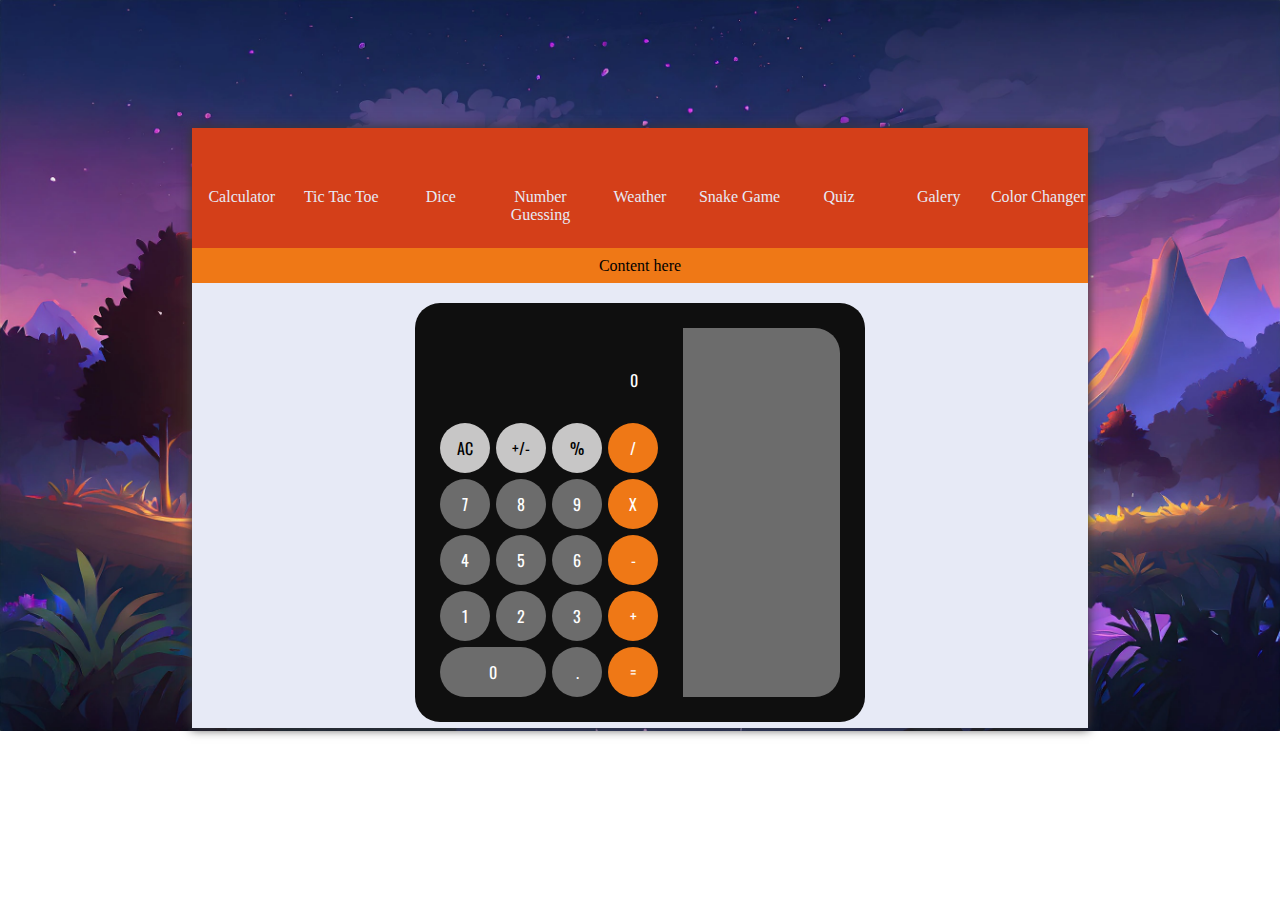
==== index.html @ 7aee2c07 "Added Side Log" ====
<!DOCTYPE html>
<html lang="en">
<head>
    <meta charset="UTF-8">
    <meta name="viewport" content="width=device-width, initial-scale=1.0">
    <link rel="stylesheet" href="style.css">
    <link rel="preconnect" href="https://fonts.googleapis.com">
    <link rel="preconnect" href="https://fonts.gstatic.com" crossorigin>
    <link href="https://fonts.googleapis.com/css2?family=Oswald:wght@200..700&display=swap" rel="stylesheet">
    <title>JS World</title>
</head>
<body>
    <div id="front">
        <div id="menu">
            <ul class="menuList">
                <li class="menuItem"><button id="button1"><div class="menuItemOver"><p>Calculator</p></div></button></li>
                <li class="menuItem"><button id="button2"><div class="menuItemOver"><p>Tic Tac Toe</p></div></button></li>
                <li class="menuItem"><button id="button3"><div class="menuItemOver"><p>Dice</p></div></button></li>
                <li class="menuItem"><button id="button4"><div class="menuItemOver"><p>Number Guessing</p></div></button></li>
                <li class="menuItem"><button id="button5"><div class="menuItemOver"><p>Weather</p></div></button></li>
                <li class="menuItem"><button id="button6"><div class="menuItemOver"><p>Snake Game</p></div></button></li>
                <li class="menuItem"><button id="button7"><div class="menuItemOver"><p>Quiz</p></div></button></li>
                <li class="menuItem"><button id="button8"><div class="menuItemOver"><p>Galery</p></div></button></li>
                <li class="menuItem"><button id="button9"><div class="menuItemOver"><p>Color Changer</p></div></button></li>
            </ul>
        </div>
        <div id="content">
            <p class="contentTitle">Content here</p>
            <div class="contentPage page1 active">
                <div class="calk">
                    <div class="main">
                        <p class="screen">0</p>
                        <div class="buttons">
                            <div class="btn ac lightGrey">AC</div>
                            <div class="btn plusMinus lightGrey">+/-</div>
                            <div class="btn percent lightGrey">%</div>
                            <div class="btn operator orange">/</div>
                            <div class="btn num">7</div>
                            <div class="btn num">8</div>
                            <div class="btn num">9</div>
                            <div class="btn operator orange">X</div>
                            <div class="btn num">4</div>
                            <div class="btn num">5</div>
                            <div class="btn num">6</div>
                            <div class="btn operator orange">-</div>
                            <div class="btn num">1</div>
                            <div class="btn num">2</div>
                            <div class="btn num">3</div>
                            <div class="btn operator orange">+</div>
                            <div class="btn num zero">0</div>
                            <div class="btn num point">.</div>
                            <div class="btn equal orange">=</div>
                        </div>
                    </div>
                    <div class="side">
                        <p class="log"></p>
                    </div>
                <script src="scr/calk.js"></script>
                </div>
            </div>
            <div class="contentPage page2">
                Page 2
            </div>
            <div class="contentPage page3">
                Page 3
            </div>
            <div class="contentPage page3">
                Page 4
            </div>
            <div class="contentPage page3">
                Page 5
            </div>
            <div class="contentPage page3">
                Page 6
            </div>
        </div>
    </div> 

    <script src="scr/script.js"></script>
</body>
</html>
---- style.css ----
body {
    margin: 0;
    padding: 0;
    background-image: url("images/bg.webp");
    background-repeat: no-repeat;
    background-size: cover; 
    padding: 10% 15% 0 15%;
    
}

button, input[type="submit"], input[type="reset"] {
	background: none;
	color: inherit;
	border: none;
	padding: 0;
	font: inherit;
	cursor: pointer;
	outline: inherit;
    background-size: cover;
    background-repeat: no-repeat;
    background-position: center;
}

p {
    padding: 0;
    margin: 0;
}

img {
    max-width: 500px;
    max-height: 500px;
}

#front {
    background-color: #e7eaf6;
    box-shadow:0px 0px 10px 1px rgb(56, 55, 55);
    min-height: 600px;
}

.menuList {
    justify-content: center;
    display: flex;
    margin: 0;
    padding: 0;
    flex-direction: row;
    list-style: none;
}

.menuItem {    
    flex: 1;
    transition: 1s;
    display: flex;
    overflow: hidden;
    position: relative;
}

.menuItem:hover {
    flex: 2;
}

.menuItem:hover .menuItemOver {
    transform: translateY(80%); 
}

.menuItem:hover p {
    top: 3px;
    transition: 1s;
}

.menuItem button {     
    width: 100%;
    height: 120px;
    background-color: #38598b;
    transition: 1s;
    color: #e7eaf6;
}

#button1 {
    background-image: url(https://media.geeksforgeeks.org/wp-content/uploads/20230219213349/calculator.jpg);
}


#button2 {
    background-image: url(https://play-lh.googleusercontent.com/KZTO1L6r8CzWlg2InJoU_ndRAuvYiaS-35MyYdDPeeVCPNVfM9SBY2qRGjvvADmDIR8);
}


#button3 {
    background-image: url(https://atlas-content-cdn.pixelsquid.com/stock-images/dice-B5mdRR0-600.jpg);
}


#button4 {
    background-image: url(https://i.pinimg.com/736x/14/5a/d8/145ad8a8af3318681a705f281a44c3a3.jpg);
}


#button5 {
    background-image: url(https://t4.ftcdn.net/jpg/02/66/38/15/360_F_266381525_alVrbw15u5EjhIpoqqa1eI5ghSf7hpz7.jpg);
}


#button6 {
    background-image: url(https://play-lh.googleusercontent.com/S9ZmNx5LYCj7h2IJZb0QqkXAGki6JRaMQ25ycKfrngDkNBA6jk7rM87YcAH1prV_OA);
}


#button7 {
    background-image: url(https://media.geeksforgeeks.org/wp-content/uploads/20230803112200/Quiz.webp);
}


#button8 {
    background-image: url(https://img.freepik.com/premium-psd/collection-art-pieces-wall_53876-65865.jpg);
}


#button9 {
    background-image: url(https://img.freepik.com/free-photo/layout-pencils-lgbt-colors_23-2148120360.jpg);
}

.menuItem button:hover {
    background-color: #020f6e; 
    transition: 1s;
}

.menuItemOver {
    background-color: rgb(212, 63, 25);
    position: absolute;
    top: 0;
    left: 0;
    width: 100%;
    height: 100%;
    transform: translateY(0%);
    transition: transform 1s ease;
    z-index: 1;
    display: flex; 
    justify-content: center;
    align-items: center;
    text-align: center; 
}


.menuItemOver p {
    top: 50%;  
    position: absolute;
    transition: 1s;
}

.contentTitle {
    text-align: center;
    align-content: center;
    background-color: #ef7816;
    height: 35px;
    margin: 0;
}

.contentPage {
    justify-content: center;
    text-align: center;
    display: none;
}

.active {
    display: block;
}


.calk {
    display: flex;
    padding: 25px;
    margin: auto;
    top: 20px;
    background: rgb(15, 15, 15);
    max-width: 400px;
    max-height: 1000px;
    color: white;
    border-radius: 25px;
    font-family: "Oswald", sans-serif;
    font-optical-sizing: auto;
    font-weight: weight;
    font-style: normal;
    position: relative;
}

.calk .main {    
    width: 60%;
}

.screen {
    height: 25px;
    padding: 10px;
    margin: 30px 10px 20px 10px;
    text-align: right;
    overflow: hidden;
}

.calk .buttons {
    display: grid; 
    grid-template: 50px 50px 50px 50px 50px / 50px 50px 50px 50px;
    grid-auto-rows: 100px;
    gap: 6px;
    justify-content: center;
    user-select: none;
}

.buttons .btn {
    background: rgb(108, 108, 108);
    border-radius: 25px;
    display: flex; 
    justify-content: center;
    align-items: center;
    cursor: pointer;
    transition: 1.5s;
}

.buttons .btn:active {
    background: rgb(255, 255, 255, 0.9);
    transition: .15s;
}

.btn.orange {
    background-color: #ef7816;
}

.btn.lightGrey {
    background-color: rgb(199, 198, 198);
    color: black;
}

.btn.zero {
    grid-column: 1 / 3;
}

.side {
    background: rgb(108, 108, 108);
    width: 100%;
    border-radius: 0 25px 25px 0;
    margin-left: 25px;
    position: relative;
    overflow: hidden;
}

.side .log {
    display: flex;
    flex-direction: column-reverse;
    justify-content: flex-end;
    height: 100%;
    width: 100%;
    padding: 8px;
    overflow: auto;
    overflow-y: scroll;
    text-align: left;
    direction: rtl;    
    position: absolute;
    color: rgb(226, 225, 225);
}

.side .log::-webkit-scrollbar {
    width: 3px;
}

.side .log::-webkit-scrollbar-track {
    border-radius: 8px;
    background-color: rgb(56, 55, 55);
    border: 1px solid rgb(56, 55, 55);
}

.side .log::-webkit-scrollbar-thumb {
    border-radius: 8px;
    background-color: rgb(158, 158, 158);
}
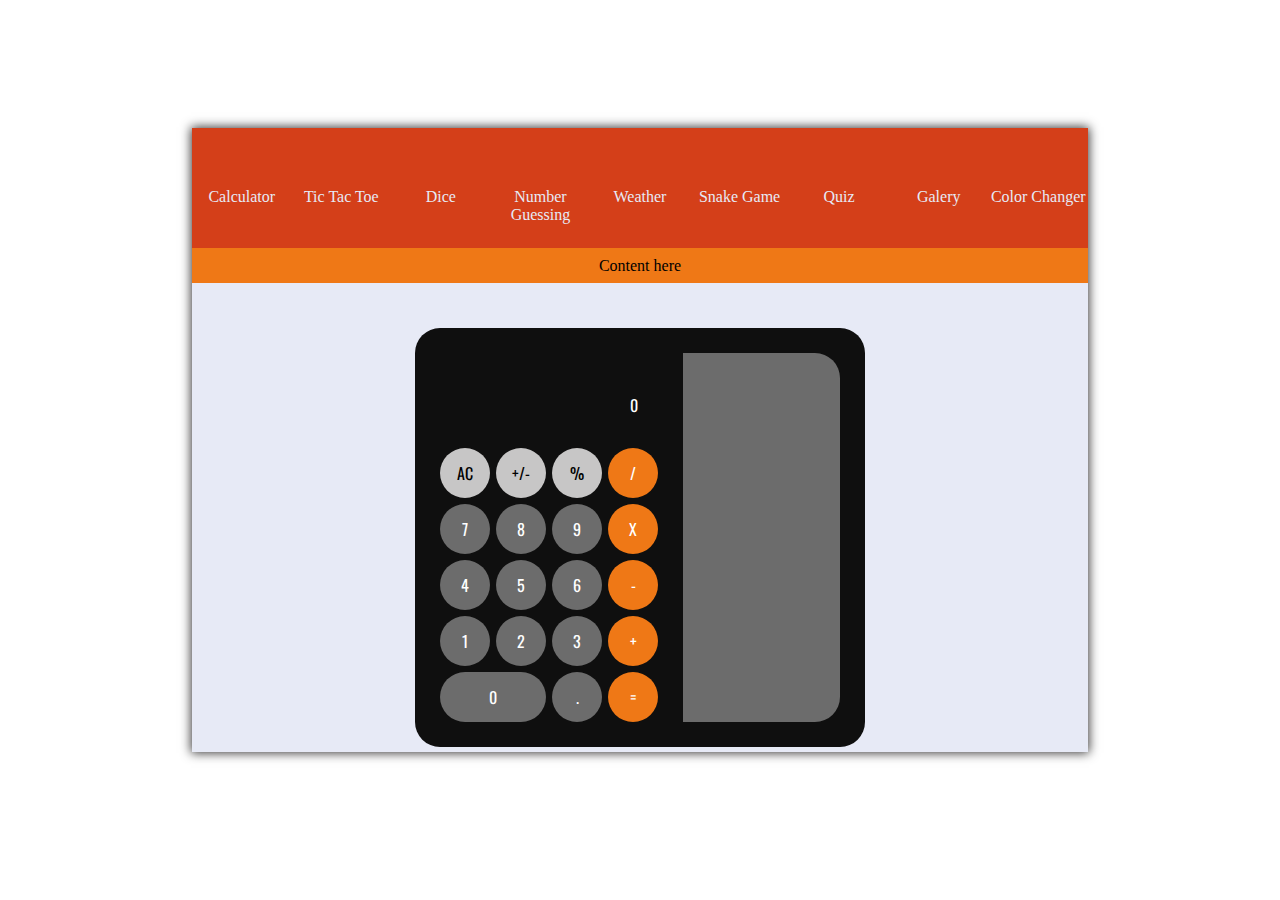
==== commit f03b6911: "Created UI for Number Guessing Game" ====
--- a/index.html
+++ b/index.html
@@ -3,7 +3,7 @@
 <head>
     <meta charset="UTF-8">
     <meta name="viewport" content="width=device-width, initial-scale=1.0">
-    <link rel="stylesheet" href="style.css">
+    <link rel="stylesheet" href="styles/style.css">
     <link rel="preconnect" href="https://fonts.googleapis.com">
     <link rel="preconnect" href="https://fonts.gstatic.com" crossorigin>
     <link href="https://fonts.googleapis.com/css2?family=Oswald:wght@200..700&display=swap" rel="stylesheet">
@@ -55,6 +55,7 @@
                     <div class="side">
                         <p class="log"></p>
                     </div>
+                <link rel="stylesheet" href="styles/calc.css">
                 <script src="scr/calk.js"></script>
                 </div>
             </div>
@@ -64,14 +65,30 @@
             <div class="contentPage page3">
                 Page 3
             </div>
-            <div class="contentPage page3">
-                Page 4
+            <div class="contentPage page4">               
+                <div class="numGuessing">
+                    <p>GUESS THE NUMBER</p>
+                    <div class="gridNumGame">
+
+                    </div>
+                </div>
+                <link rel="stylesheet" href="styles/numGuess.css">
+                <script src="scr/numGuess.js"></script>
             </div>
-            <div class="contentPage page3">
+            <div class="contentPage page5">
                 Page 5
             </div>
-            <div class="contentPage page3">
+            <div class="contentPage page6">
                 Page 6
+            </div>
+            <div class="contentPage page7">
+                Page 7
+            </div>
+            <div class="contentPage page7">
+                Page 8
+            </div>
+            <div class="contentPage page8">
+                Page 9
             </div>
         </div>
     </div> 
--- a/styles/style.css
+++ b/styles/style.css
@@ -0,0 +1,169 @@
+body {
+    margin: 0;
+    padding: 0;
+    background-image: url("images/bg.webp");
+    background-repeat: no-repeat;
+    background-size: cover; 
+    padding: 10% 15% 0 15%;
+    
+}
+
+button, input[type="submit"], input[type="reset"] {
+	background: none;
+	color: inherit;
+	border: none;
+	padding: 0;
+	font: inherit;
+	cursor: pointer;
+	outline: inherit;
+    background-size: cover;
+    background-repeat: no-repeat;
+    background-position: center;
+}
+
+p {
+    padding: 0;
+    margin: 0;
+}
+
+img {
+    max-width: 500px;
+    max-height: 500px;
+}
+
+#front {
+    background-color: #e7eaf6;
+    box-shadow:0px 0px 10px 1px rgb(56, 55, 55);
+    min-height: 600px;
+}
+
+.menuList {
+    justify-content: center;
+    display: flex;
+    margin: 0;
+    padding: 0;
+    flex-direction: row;
+    list-style: none;
+}
+
+.menuItem {    
+    flex: 1;
+    transition: 1s;
+    display: flex;
+    overflow: hidden;
+    position: relative;
+}
+
+.menuItem:hover {
+    flex: 2;
+}
+
+.menuItem:hover .menuItemOver {
+    transform: translateY(80%); 
+}
+
+.menuItem:hover p {
+    top: 3px;
+    transition: 1s;
+}
+
+.menuItem button {     
+    width: 100%;
+    height: 120px;
+    background-color: #38598b;
+    transition: 1s;
+    color: #e7eaf6;
+}
+
+#button1 {
+    background-image: url(https://media.geeksforgeeks.org/wp-content/uploads/20230219213349/calculator.jpg);
+}
+
+
+#button2 {
+    background-image: url(https://play-lh.googleusercontent.com/KZTO1L6r8CzWlg2InJoU_ndRAuvYiaS-35MyYdDPeeVCPNVfM9SBY2qRGjvvADmDIR8);
+}
+
+
+#button3 {
+    background-image: url(https://atlas-content-cdn.pixelsquid.com/stock-images/dice-B5mdRR0-600.jpg);
+}
+
+
+#button4 {
+    background-image: url(https://i.pinimg.com/736x/14/5a/d8/145ad8a8af3318681a705f281a44c3a3.jpg);
+}
+
+
+#button5 {
+    background-image: url(https://t4.ftcdn.net/jpg/02/66/38/15/360_F_266381525_alVrbw15u5EjhIpoqqa1eI5ghSf7hpz7.jpg);
+}
+
+
+#button6 {
+    background-image: url(https://play-lh.googleusercontent.com/S9ZmNx5LYCj7h2IJZb0QqkXAGki6JRaMQ25ycKfrngDkNBA6jk7rM87YcAH1prV_OA);
+}
+
+
+#button7 {
+    background-image: url(https://media.geeksforgeeks.org/wp-content/uploads/20230803112200/Quiz.webp);
+}
+
+
+#button8 {
+    background-image: url(https://img.freepik.com/premium-psd/collection-art-pieces-wall_53876-65865.jpg);
+}
+
+
+#button9 {
+    background-image: url(https://img.freepik.com/free-photo/layout-pencils-lgbt-colors_23-2148120360.jpg);
+}
+
+.menuItem button:hover {
+    background-color: #020f6e; 
+    transition: 1s;
+}
+
+.menuItemOver {
+    background-color: rgb(212, 63, 25);
+    position: absolute;
+    top: 0;
+    left: 0;
+    width: 100%;
+    height: 100%;
+    transform: translateY(0%);
+    transition: transform 1s ease;
+    z-index: 1;
+    display: flex; 
+    justify-content: center;
+    align-items: center;
+    text-align: center; 
+}
+
+
+.menuItemOver p {
+    top: 50%;  
+    position: absolute;
+    transition: 1s;
+}
+
+.contentTitle {
+    text-align: center;
+    align-content: center;
+    background-color: #ef7816;
+    height: 35px;
+    margin: 0;
+}
+
+.contentPage {
+    justify-content: center;
+    text-align: center;
+    display: none;
+    padding: 25px;
+}
+
+.active {
+    display: block;
+}
+
+
--- a/styles/calc.css
+++ b/styles/calc.css
@@ -0,0 +1,106 @@
+.calk {
+    display: flex;
+    padding: 25px;
+    margin: auto;
+    top: 20px;
+    background: rgb(15, 15, 15);
+    max-width: 400px;
+    max-height: 1000px;
+    color: white;
+    border-radius: 25px;
+    font-family: "Oswald", sans-serif;
+    font-optical-sizing: auto;
+    font-weight: weight;
+    font-style: normal;
+    position: relative;
+}
+
+.calk .main {    
+    width: 60%;
+}
+
+.screen {
+    height: 25px;
+    padding: 10px;
+    margin: 30px 10px 20px 10px;
+    text-align: right;
+    overflow: hidden;
+}
+
+.calk .buttons {
+    display: grid; 
+    grid-template: 50px 50px 50px 50px 50px / 50px 50px 50px 50px;
+    grid-auto-rows: 100px;
+    gap: 6px;
+    justify-content: center;
+    user-select: none;
+}
+
+.buttons .btn {
+    background: rgb(108, 108, 108);
+    border-radius: 25px;
+    display: flex; 
+    justify-content: center;
+    align-items: center;
+    cursor: pointer;
+    transition: 1.5s;
+}
+
+.buttons .btn:active {
+    background: rgb(255, 255, 255, 0.9);
+    transition: .15s;
+}
+
+.btn.orange {
+    background-color: #ef7816;
+}
+
+.btn.lightGrey {
+    background-color: rgb(199, 198, 198);
+    color: black;
+}
+
+.btn.zero {
+    grid-column: 1 / 3;
+}
+
+.side {
+    background: rgb(108, 108, 108);
+    width: 100%;
+    border-radius: 0 25px 25px 0;
+    margin-left: 25px;
+    position: relative;
+    overflow: hidden;
+}
+
+.side .log {
+    height: 100%;
+    width: 100%;
+    padding: 8px;
+    overflow: auto;
+    overflow-y: scroll;
+    text-align: left;
+    direction: rtl;   
+    unicode-bidi: plaintext; 
+    position: absolute;
+    color: rgb(226, 225, 225);
+}
+
+.side .log::-webkit-scrollbar {
+    width: 3px;
+}
+
+.side .log::-webkit-scrollbar-track {
+    border-radius: 8px;
+    background-color: rgb(56, 55, 55);
+    border: 1px solid rgb(56, 55, 55);
+}
+
+.side .log::-webkit-scrollbar-thumb {
+    border-radius: 8px;
+    background-color: rgb(158, 158, 158);
+}
+
+.side .log p {
+    color: #ef7816;
+}--- a/styles/numGuess.css
+++ b/styles/numGuess.css
@@ -0,0 +1,113 @@
+:root {
+    --main-color: rgb(223, 207, 206);
+    --second-color: rgb(99, 95, 153);
+    --bg-color: rgb(31, 54, 129);
+}
+
+.numGuessing {
+    display: block;
+    margin: auto;
+    padding: 20px;
+    min-height: 300px;
+    width: fit-content;
+    background-color: var(--bg-color);
+    border-radius: 25px;
+    transition: 1s;
+    align-content: center;
+    box-shadow: 1px 1px 5px 1px rgb(0, 0, 0, .5);
+    font-family: "Oswald", sans-serif;
+    font-optical-sizing: auto;
+    font-weight: weight;
+    font-style: normal;
+}
+
+.numGuessing p {
+    color: white;
+    font-size: large;
+}
+
+.gridNumGame {
+    display: grid; 
+    grid-template-columns: repeat(5, 1fr);
+    grid-auto-rows: 1fr;
+    padding: 10px;
+    gap: 10px;
+    justify-content: center;
+}
+
+.numCell {
+    display: flex;
+    justify-content: center;
+    align-items: center;
+    text-align: center;
+    height: 50px;
+    width: 50px;
+    background-color: var(--second-color);
+    border-radius: 5px;
+    border: none;
+    outline: none;
+    box-shadow: 1px 1px 2px 1px rgb(0, 0, 0, .2);
+    color: rgb(221, 214, 214);
+    font-family: "Oswald", sans-serif;
+    font-optical-sizing: auto;
+    font-weight: 1000;
+    font-style: normal;
+    font-size: x-large;
+    pointer-events: none;
+}
+
+@keyframes jump {
+    0%  {}
+    50% {transform:translateY(-6px)}
+    100%{transform:translateY(0px)}
+    }
+
+.numCell.activeCell {
+    display: flex;
+    justify-content: center;
+    align-items: center;
+    text-align: center;
+    height: 50px;
+    width: 50px;
+    background-color: var(--main-color);
+    border-radius: 5px;
+    border: none;
+    outline: none;
+    box-shadow: 1px 1px 2px 1px rgb(0, 0, 0, .3);
+    color: var(--bg-color);
+    font-size: xx-large;
+    pointer-events: all;
+}
+
+.correctNum {
+ background-color: #8fd624;
+ color: var(--bg-color);
+ animation-name: jump;
+ animation-duration: .5s; 
+ animation-iteration-count: 3;
+ animation-timing-function: ease-in-out; 
+}
+
+.correctPosNum {
+    background-color: #cdcf32;
+    color: var(--bg-color);    
+    animation-name: jump;
+    animation-duration: .5s; 
+    animation-iteration-count: 1;    
+    animation-timing-function: ease-in-out;
+}
+
+.numberGameButton {
+    background-color: var(--main-color);
+    color: var(--bg-color);
+    cursor: pointer;
+    user-select: none;
+    transition: .2s;
+    margin: auto;
+    width: 70%; 
+}
+
+.numberGameButton:active {
+    scale: 1.05;
+    transition: .2s;
+}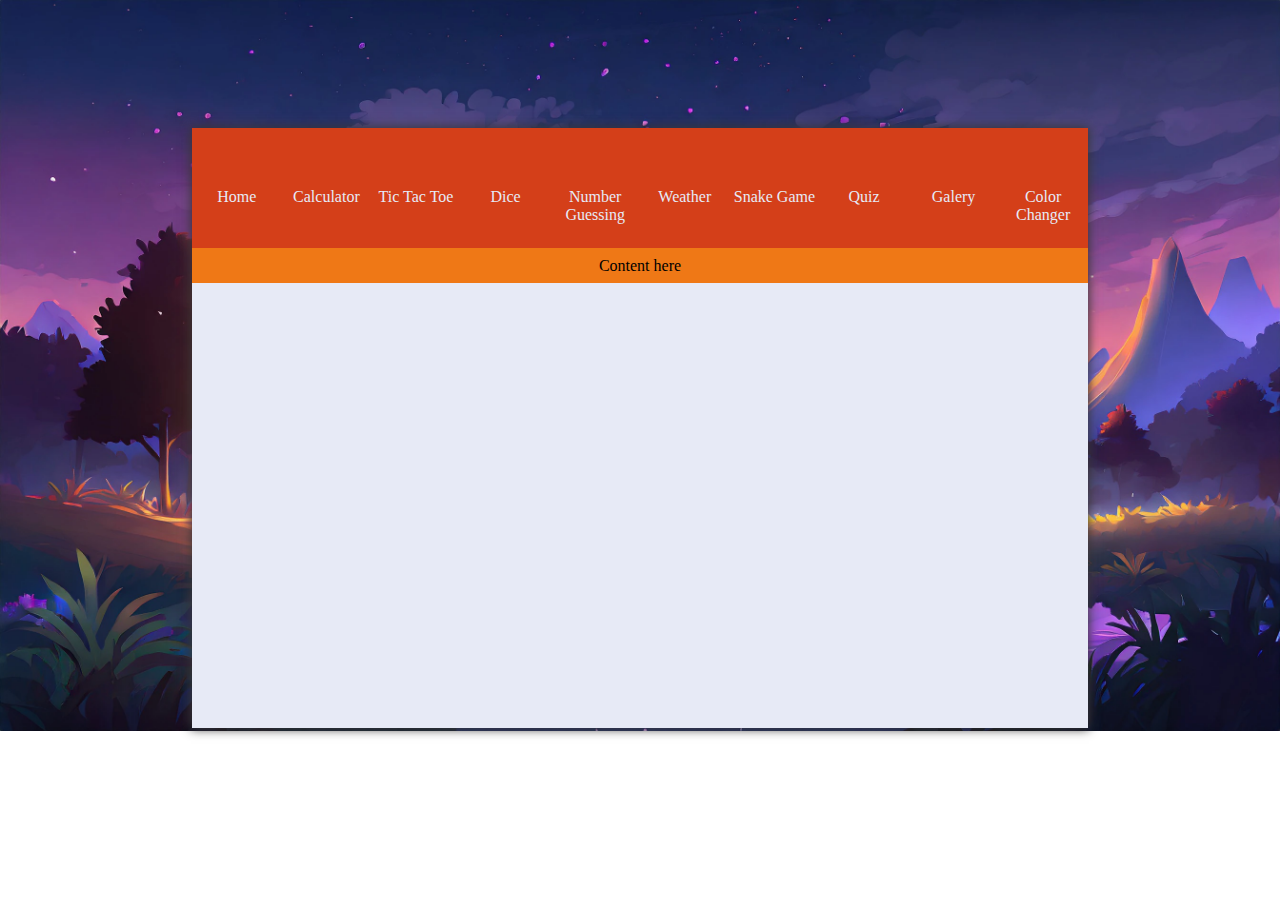
==== commit 9460973e: "Added Home Page" ====
--- a/index.html
+++ b/index.html
@@ -13,6 +13,7 @@
     <div id="front">
         <div id="menu">
             <ul class="menuList">
+                <li class="menuItem"><button id="button0"><div class="menuItemOver"><p>Home</p></div></button></li>
                 <li class="menuItem"><button id="button1"><div class="menuItemOver"><p>Calculator</p></div></button></li>
                 <li class="menuItem"><button id="button2"><div class="menuItemOver"><p>Tic Tac Toe</p></div></button></li>
                 <li class="menuItem"><button id="button3"><div class="menuItemOver"><p>Dice</p></div></button></li>
@@ -26,7 +27,15 @@
         </div>
         <div id="content">
             <p class="contentTitle">Content here</p>
-            <div class="contentPage page1 active">
+            <div class="contentpage homePage active">
+                <div class="sidebar">
+                    
+                </div>
+                <div class="container">
+                    
+                </div>
+            </div>
+            <div class="contentPage page1">
                 <div class="calk">
                     <div class="main">
                         <p class="screen">0</p>
--- a/styles/style.css
+++ b/styles/style.css
@@ -1,7 +1,7 @@
 body {
     margin: 0;
     padding: 0;
-    background-image: url("images/bg.webp");
+    background-image: url(../images/bg.webp);
     background-repeat: no-repeat;
     background-size: cover; 
     padding: 10% 15% 0 15%;
@@ -73,6 +73,10 @@
     background-color: #38598b;
     transition: 1s;
     color: #e7eaf6;
+}
+
+#button0 {
+    background-image: url(https://s3.amazonaws.com/cms.ipressroom.com/173/files/20233/6436fb312cfac278e61b35e3_Earth/Earth_hero.jpg);
 }
 
 #button1 {
--- a/styles/numGuess.css
+++ b/styles/numGuess.css
@@ -8,7 +8,6 @@
     display: block;
     margin: auto;
     padding: 20px;
-    min-height: 300px;
     width: fit-content;
     background-color: var(--bg-color);
     border-radius: 25px;
@@ -54,12 +53,15 @@
     font-style: normal;
     font-size: x-large;
     pointer-events: none;
+    margin: auto;
 }
 
+@keyframes jumpScale {
+    50% {transform:translateY(-6px); scale: 1.15; }
+    }
+
 @keyframes jump {
-    0%  {}
-    50% {transform:translateY(-6px)}
-    100%{transform:translateY(0px)}
+    50% {transform:translateY(-3px);}
     }
 
 .numCell.activeCell {
@@ -77,18 +79,22 @@
     color: var(--bg-color);
     font-size: xx-large;
     pointer-events: all;
+    animation-name: jump;
+    animation-duration: .5s;
+    animation-timing-function: ease-in-out;
+    animation-iteration-count: 3;
+}
+
+.correctPosNum {
+ background-color: #8fd624;
+ color: var(--bg-color);
+ animation-name: jumpScale;
+ animation-duration: .5s; 
+ animation-iteration-count: 1;
+ animation-timing-function: ease-in-out; 
 }
 
 .correctNum {
- background-color: #8fd624;
- color: var(--bg-color);
- animation-name: jump;
- animation-duration: .5s; 
- animation-iteration-count: 3;
- animation-timing-function: ease-in-out; 
-}
-
-.correctPosNum {
     background-color: #cdcf32;
     color: var(--bg-color);    
     animation-name: jump;
@@ -110,4 +116,62 @@
 .numberGameButton:active {
     scale: 1.05;
     transition: .2s;
+}
+
+.numberGameEnd {
+    display: flex;
+    padding: 10px;
+    margin: auto;
+    gap: 10px;
+    width: min-content;
+
+}
+
+.numberGameStartBtn {
+    min-width: 50px;
+    width: 100%;
+} 
+
+.numberGameEnd > input {
+ min-width: 25px;
+ width: 100%;
+ border: none;
+ outline: none;
+ background-color: var(--second-color);
+ color: var(--main-color);
+ text-align: center;
+}
+
+.numberGameEnd > label {
+    color: var(--main-color);
+}
+
+
+@keyframes jumpWin {
+    0%  {background-color: #f5be26;}
+    50% {transform:translateY(-6px); scale: 1.1; background-color: #24d633;}
+    100%  {background-color: #f5be26;}
+    }
+    
+@keyframes jumpLose {
+    50% {transform:translateY(3px); scale: 1.1;}
+    }
+
+.numberGameResultWin {
+    background-color: #8fd624;
+    color: var(--bg-color);    
+    animation-name: jumpWin;
+    animation-duration: 1s; 
+    animation-iteration-count: infinite;
+    animation-timing-function: ease-in-out;
+}
+
+
+.numberGameResultLose {
+    background-color: #d63024;
+    color: var(--main-color);  
+    animation-name: jumpLose;
+    animation-duration: 2.5s; 
+    animation-iteration-count: infinite;
+    animation-timing-function: ease-in-out; 
 }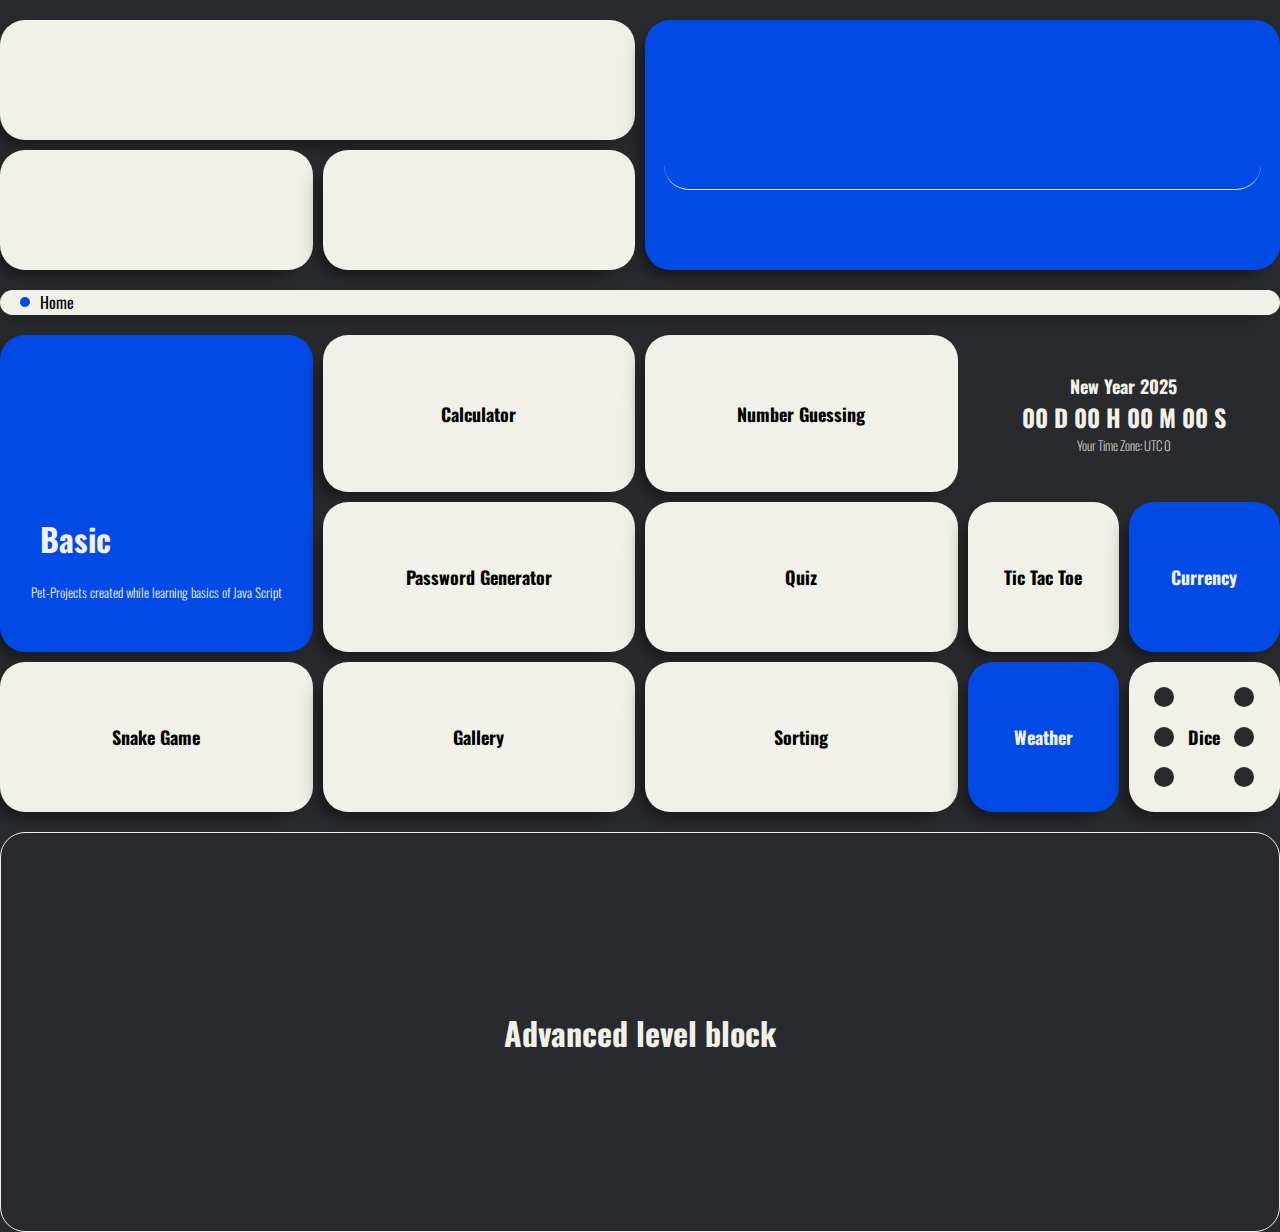
==== commit 6b6c129d: "Changing site design" ====
--- a/index.html
+++ b/index.html
@@ -10,99 +10,122 @@
     <title>JS World</title>
 </head>
 <body>
-    <div id="front">
-        <div id="menu">
-            <ul class="menuList">
-                <li class="menuItem"><button id="button0"><div class="menuItemOver"><p>Home</p></div></button></li>
-                <li class="menuItem"><button id="button1"><div class="menuItemOver"><p>Calculator</p></div></button></li>
-                <li class="menuItem"><button id="button2"><div class="menuItemOver"><p>Tic Tac Toe</p></div></button></li>
-                <li class="menuItem"><button id="button3"><div class="menuItemOver"><p>Dice</p></div></button></li>
-                <li class="menuItem"><button id="button4"><div class="menuItemOver"><p>Number Guessing</p></div></button></li>
-                <li class="menuItem"><button id="button5"><div class="menuItemOver"><p>Weather</p></div></button></li>
-                <li class="menuItem"><button id="button6"><div class="menuItemOver"><p>Snake Game</p></div></button></li>
-                <li class="menuItem"><button id="button7"><div class="menuItemOver"><p>Quiz</p></div></button></li>
-                <li class="menuItem"><button id="button8"><div class="menuItemOver"><p>Galery</p></div></button></li>
-                <li class="menuItem"><button id="button9"><div class="menuItemOver"><p>Color Changer</p></div></button></li>
-            </ul>
-        </div>
-        <div id="content">
-            <p class="contentTitle">Content here</p>
-            <div class="contentpage homePage active">
-                <div class="sidebar">
-                    
-                </div>
-                <div class="container">
-                    
+    <div class="wrapper">
+    <header>
+        <div class="header__grid">
+            <div class="header__element card-element">
+
+            </div>
+            <div class="header__element card-element card-blue">
+                <div class="chat">
+                    <div class="chat__screen">
+
+                    </div>
+                    <input type="text" class="chat__name">
+                    <input type="text" class="chat__input">
                 </div>
             </div>
-            <div class="contentPage page1">
-                <div class="calk">
-                    <div class="main">
-                        <p class="screen">0</p>
-                        <div class="buttons">
-                            <div class="btn ac lightGrey">AC</div>
-                            <div class="btn plusMinus lightGrey">+/-</div>
-                            <div class="btn percent lightGrey">%</div>
-                            <div class="btn operator orange">/</div>
-                            <div class="btn num">7</div>
-                            <div class="btn num">8</div>
-                            <div class="btn num">9</div>
-                            <div class="btn operator orange">X</div>
-                            <div class="btn num">4</div>
-                            <div class="btn num">5</div>
-                            <div class="btn num">6</div>
-                            <div class="btn operator orange">-</div>
-                            <div class="btn num">1</div>
-                            <div class="btn num">2</div>
-                            <div class="btn num">3</div>
-                            <div class="btn operator orange">+</div>
-                            <div class="btn num zero">0</div>
-                            <div class="btn num point">.</div>
-                            <div class="btn equal orange">=</div>
-                        </div>
+            <div class="header__element card-element">
+
+            </div>
+            <div class="header__element card-element">
+
+            </div>
+        </div>
+
+        <div class="nav card-element">
+            <div class="nav__main">
+                <a class="nav__element">Home</a>
+            </div>
+        </div>
+    </header>
+
+    <div class="container">
+        <div class="basic">
+            <div class="basic__box card-element big card-blue">
+                <h3>Basic</h3>
+                <p>Pet-Projects created while learning basics of Java Script</p>
+                <a  href="/basic.html" class="bigLink"></a>
+            </div>
+            <div class="basic__box card-element calculator">
+                <a href="/basic.html?calculator" class="basic__box-link"></a>
+                <p>Calculator</p>
+                <div class="bg-img"></div>
+            </div>
+            <div class="basic__box card-element numberGuessing">
+                <a href="/basic.html" class="basic__box-link"></a>
+                <p>Number Guessing</p>
+            </div>
+            <div class="basic__box card-element card-blank">
+                <div id="timer">
+                    <p>New Year 2025</p>
+                    <div class="time-remaining">
+                        00 D 00 H 00 M 00 S
                     </div>
-                    <div class="side">
-                        <p class="log"></p>
+                    <div class="time-zone">
+                        Your time Zone UDS +2
                     </div>
-                <link rel="stylesheet" href="styles/calc.css">
-                <script src="scr/calk.js"></script>
+
+                    <script src="scr/timer.js"></script>
                 </div>
             </div>
-            <div class="contentPage page2">
-                Page 2
+            <div class="basic__box card-element passwordGenerator">
+                <a href class="basic__box-link"></a>
+                <p>Password Generator</p>
             </div>
-            <div class="contentPage page3">
-                Page 3
+            <div class="basic__box card-element quiz">
+                <a href class="basic__box-link"></a>
+                <p>Quiz</p>
             </div>
-            <div class="contentPage page4">               
-                <div class="numGuessing">
-                    <p>GUESS THE NUMBER</p>
-                    <div class="gridNumGame">
-
-                    </div>
+            <div class="basic__box card-element ticTacToe">
+                <a href class="basic__box-link"></a>
+                <p>Tic Tac Toe</p>
+            </div>
+            <div class="basic__box card-element currency card-blue">
+                <a href class="basic__box-link"></a>
+                <p>Currency</p>
+            </div>
+            <div class="basic__box card-element snakeGame">
+                <a href class="basic__box-link"></a>
+                <p>Snake Game</p>
+            </div>
+            <div class="basic__box card-element gallery">
+                <a href class="basic__box-link"></a>
+                <p>Gallery</p>
+            </div>
+            <div class="basic__box card-element sorting">
+                <a href class="basic__box-link"></a>
+                <p>Sorting</p>
+            </div>
+            <div class="basic__box card-element weather card-blue">
+                <a href class="basic__box-link"></a>
+                <p>Weather</p>
+            </div>
+            <div class="basic__box card-element dice">
+                <p>Dice</p>
+                <div class="dice__points">
+                    <div class="dice__point d1"></div>
+                    <div class="dice__point d2"></div>
+                    <div class="dice__point d3"></div>
+                    <div class="dice__point d4"></div>
+                    <div class="dice__point d5"></div>
+                    <div class="dice__point d6"></div>
+                    <div class="dice__point d7"></div>
+                    <div class="dice__point d8"></div>
+                    <div class="dice__point d9"></div>
                 </div>
-                <link rel="stylesheet" href="styles/numGuess.css">
-                <script src="scr/numGuess.js"></script>
-            </div>
-            <div class="contentPage page5">
-                Page 5
-            </div>
-            <div class="contentPage page6">
-                Page 6
-            </div>
-            <div class="contentPage page7">
-                Page 7
-            </div>
-            <div class="contentPage page7">
-                Page 8
-            </div>
-            <div class="contentPage page8">
-                Page 9
+                <script src="/scr/dice.js"></script>
             </div>
         </div>
-    </div> 
 
-    <script src="scr/script.js"></script>
+        <div class="advanced">
+            <p>Advanced level block</p>
+        </div>
+    </div>
+
+    <div class="footer">
+
+    </div>
+    </div>
 </body>
-</html>
-
+</html>--- a/styles/style.css
+++ b/styles/style.css
@@ -1,14 +1,24 @@
-body {
+* {
+    box-sizing: border-box;
+}
+
+html, body {
     margin: 0;
     padding: 0;
-    background-image: url(../images/bg.webp);
+    height: 100%;
+    font-family: 'Oswald';
+    font-style: normal;
+}
+
+body {
+    background-color: #292A2E;
     background-repeat: no-repeat;
     background-size: cover; 
-    padding: 10% 15% 0 15%;
+    background-attachment: fixed;
     
 }
 
-button, input[type="submit"], input[type="reset"] {
+button, input {
 	background: none;
 	color: inherit;
 	border: none;
@@ -26,148 +36,352 @@
     margin: 0;
 }
 
-img {
-    max-width: 500px;
-    max-height: 500px;
-}
-
-#front {
-    background-color: #e7eaf6;
-    box-shadow:0px 0px 10px 1px rgb(56, 55, 55);
-    min-height: 600px;
-}
-
-.menuList {
-    justify-content: center;
-    display: flex;
+a {
     margin: 0;
     padding: 0;
-    flex-direction: row;
-    list-style: none;
-}
-
-.menuItem {    
-    flex: 1;
-    transition: 1s;
+    text-decoration: none;
+    color: inherit;
+}
+
+.card-element {
+    background-color: #F2F1E9;
+    border-radius: 25px;
+    box-shadow: -10px 10px 20px -10px rgba(0,0,0,0.75);
+    transition: .5s;    
+    overflow: hidden;
+}
+
+.card-blue {
+    background-color: #024AE5;    
+    color: #F2F1E9;
+}
+
+.card-blank {
+    background: none;
+    box-shadow: none;
+}
+
+.wrapper {    
+    max-width: 1300px;
+    margin: auto;
+}
+
+header {
+    margin: 20px auto;
+}
+
+.header__grid {
+    height: 250px;
+    display: grid;
+    gap: 10px;
+    grid-template-columns: repeat(4, 1fr);
+    margin: auto;
+}
+
+.header__element {
+    min-width: 100px;
+}
+
+.header__element:nth-child(1) {
+    grid-column: span 2;
+}
+
+.header__element:nth-child(2) {
+    grid-column: span 2;
+    grid-row: span 2;
+}
+
+.chat {
+    height: 100%;
+    width: 100%;
+    color: #F2F1E9;
+}
+
+.chat__screen {
+    margin: 20px auto;
+    height: 60%;
+    width: 94%;
+    border-bottom: 1px solid #F2F1E9; 
+    border-radius: 25px;
+}
+
+.chat__name {
+    width: 20%;
+    margin-left: 20px;
+}
+
+.chat__input {
+    width: 60%;    
+    margin-right: 20px;
+}
+
+.nav {
+    height: 25px;
+    margin-top: 20px;
+}
+
+.nav__main {
     display: flex;
+    text-align: left;
+    align-items: center;
+    margin-left: 10px;
+}
+
+.nav__element {
+    display: flex;
+    margin-left: 10px;
+    align-items: center;
+}
+
+.nav__element::before {
+    display: block;
+    content: '';
+    height: 10px;
+    width: 10px;
+    margin-right: 10px;
+    border-radius: 50%;
+    background-color: #024ae5;
+    float: left;
+}
+
+.basic {
+    display: grid;
+    grid-template-columns: repeat(8, 1fr);
+    gap: 10px;
+}
+
+.basic__box {
+    position: relative;
+    min-height: 150px;
+    min-width: 150px;
+    display: flex;    
+    text-align: center;
+    justify-content: center;
+    align-items: center;
+    user-select: none;
     overflow: hidden;
-    position: relative;
-}
-
-.menuItem:hover {
-    flex: 2;
-}
-
-.menuItem:hover .menuItemOver {
-    transform: translateY(80%); 
-}
-
-.menuItem:hover p {
-    top: 3px;
-    transition: 1s;
-}
-
-.menuItem button {     
-    width: 100%;
-    height: 120px;
-    background-color: #38598b;
-    transition: 1s;
-    color: #e7eaf6;
-}
-
-#button0 {
-    background-image: url(https://s3.amazonaws.com/cms.ipressroom.com/173/files/20233/6436fb312cfac278e61b35e3_Earth/Earth_hero.jpg);
-}
-
-#button1 {
-    background-image: url(https://media.geeksforgeeks.org/wp-content/uploads/20230219213349/calculator.jpg);
-}
-
-
-#button2 {
-    background-image: url(https://play-lh.googleusercontent.com/KZTO1L6r8CzWlg2InJoU_ndRAuvYiaS-35MyYdDPeeVCPNVfM9SBY2qRGjvvADmDIR8);
-}
-
-
-#button3 {
-    background-image: url(https://atlas-content-cdn.pixelsquid.com/stock-images/dice-B5mdRR0-600.jpg);
-}
-
-
-#button4 {
-    background-image: url(https://i.pinimg.com/736x/14/5a/d8/145ad8a8af3318681a705f281a44c3a3.jpg);
-}
-
-
-#button5 {
-    background-image: url(https://t4.ftcdn.net/jpg/02/66/38/15/360_F_266381525_alVrbw15u5EjhIpoqqa1eI5ghSf7hpz7.jpg);
-}
-
-
-#button6 {
-    background-image: url(https://play-lh.googleusercontent.com/S9ZmNx5LYCj7h2IJZb0QqkXAGki6JRaMQ25ycKfrngDkNBA6jk7rM87YcAH1prV_OA);
-}
-
-
-#button7 {
-    background-image: url(https://media.geeksforgeeks.org/wp-content/uploads/20230803112200/Quiz.webp);
-}
-
-
-#button8 {
-    background-image: url(https://img.freepik.com/premium-psd/collection-art-pieces-wall_53876-65865.jpg);
-}
-
-
-#button9 {
-    background-image: url(https://img.freepik.com/free-photo/layout-pencils-lgbt-colors_23-2148120360.jpg);
-}
-
-.menuItem button:hover {
-    background-color: #020f6e; 
-    transition: 1s;
-}
-
-.menuItemOver {
-    background-color: rgb(212, 63, 25);
+    font-size: large;
+    font-weight: 700;
+}
+
+.basic__box.big {
+    display: flex;
+    background-image: linear-gradient(rgba(216, 26, 26, 0) 0%, rgba(2, 74, 229, 1) 80%), 
+    url(https://www.in2code.de/fileadmin/_processed_/0/b/csm_code_javascript_49d002a67e.webp);
+    background-size: cover;
+    background-position: center;
+    flex-direction: column;
+    justify-content: flex-end;
+    padding-bottom: 30px;
+    color: #F2F1E9;
+    position: relative;
+}
+
+.big > h3 {    
+    align-self: flex-start;
+    margin: 40px 40px;
+    font-size: xx-large;
+    z-index: 1;
+    position: relative;
+}
+
+.big > p {    
+    position: relative;
+    font-size: small;
+    font-weight: 300;
+    bottom: 20px;
+    z-index: 1;
+}
+
+.bigLink {
     position: absolute;
     top: 0;
     left: 0;
+    height: 100%;
     width: 100%;
-    height: 100%;
-    transform: translateY(0%);
-    transition: transform 1s ease;
-    z-index: 1;
-    display: flex; 
+    z-index: 2;
+}
+
+.calculator {
+    background-image: linear-gradient(rgba(216, 26, 26, 0) 0%, rgba(242, 241, 233, 1) 50%), 
+    url(https://media.geeksforgeeks.org/wp-content/uploads/20230219213349/calculator.jpg);
+    background-size: cover;
+    background-position: center;
+}
+
+.numberGuessing {
+    background-image: linear-gradient(rgba(255, 255, 255, 0) 0%, rgba(242, 241, 233, 1) 50%), 
+    url(https://op.ua/images/common/4/3/8/2/5ff2ff74acb12.png);
+    background-size: cover;
+    background-position: center;
+}
+
+.passwordGenerator {
+    background-image: linear-gradient(rgba(255, 255, 255, 0) 0%, rgba(242, 241, 233, 1) 50%), 
+    url(https://online.champlain.edu/sites/online/files/styles/width_1600/public/2021-08/blog_header-_when_is_a_password_good_-_1900x900.jpg?itok=SRx8bc9f);
+    background-size: cover;
+    background-position: center;
+}
+
+.quiz {
+    background-image: linear-gradient(rgba(255, 255, 255, 0) 0%, rgba(242, 241, 233, 1) 50%), 
+    url(https://thumbs.dreamstime.com/b/male-hand-holding-megaphone-quiz-time-speech-bubble-loudspeaker-banner-business-marketing-advertising-vector-125104939.jpg);
+    background-size: cover;
+    background-position: center;
+}
+
+.ticTacToe {
+    background-image: linear-gradient(rgba(255, 255, 255, 0) 0%, rgba(242, 241, 233, 1) 50%), 
+    url(https://play-lh.googleusercontent.com/5ENdgpFsRhQt9y_ySp9UK_p-CL0TmhSwW5pKmmzzIW0OLFR3EvAtzAGm6c_IkkfgVg);
+    background-size: cover;
+    background-position: center;
+}
+
+.snakeGame {
+    background-image: linear-gradient(rgba(255, 255, 255, 0) 0%, rgba(242, 241, 233, 1) 50%), 
+    url(https://play-lh.googleusercontent.com/S9ZmNx5LYCj7h2IJZb0QqkXAGki6JRaMQ25ycKfrngDkNBA6jk7rM87YcAH1prV_OA);
+    background-size: cover;
+    background-position: center;
+    background-position-y: 20%;
+}
+
+.gallery {
+    background-image: linear-gradient(rgba(255, 255, 255, 0) 0%, rgba(242, 241, 233, 1) 50%), 
+    url(https://onecms-res.cloudinary.com/image/upload/s--eMBxXhRK--/f_auto,q_auto/c_fill,g_auto,h_622,w_830/v1/tdy-migration/15073662-gallery-photo-interior-2-data.jpg?itok=NH_Jjwju);
+    background-size: cover;
+    background-position: center;
+}
+
+.sorting {
+    background-image: linear-gradient(rgba(255, 255, 255, 0) 0%, rgba(242, 241, 233, 1) 50%), 
+    url(https://www.crio.do/blog/content/images/2022/02/Sorting-Algorithms.png);
+    background-size: cover;
+    background-position: center;
+}
+
+.weather {
+    background-image: linear-gradient(rgba(255, 255, 255, 0) 0%, rgba(2, 74, 229, 1) 50%), 
+    url(https://images.nationalgeographic.org/image/upload/t_edhub_resource_key_image/v1638886301/EducationHub/photos/lightning-bolts.jpg);
+    background-size: cover;
+    background-position: center;
+}
+
+.currency {
+    background-image: linear-gradient(rgba(255, 255, 255, 0) 0%, rgba(2, 74, 229, 1) 50%), 
+    url(https://theraise.eu/wp-content/uploads/2023/08/shutterstock-367050494.jpg);
+    background-size: cover;
+    background-position: center;
+}
+
+.basic__box:nth-child(1) {
+    grid-column: span 2;
+    grid-row: span 2;
+}
+
+.basic__box:nth-child(2),
+.basic__box:nth-child(3),
+.basic__box:nth-child(4),
+.basic__box:nth-child(5),
+.basic__box:nth-child(6),
+.basic__box:nth-child(9),
+.basic__box:nth-child(10),
+.basic__box:nth-child(11) {
+    grid-column: span 2;
+}
+
+.basic__box .card-element {
+    position: relative;
+}
+
+.basic__box-link {
+    left: 0;
+    top: 0;
+    height: 100%;
+    width: 100%;
+    z-index: 2;
+    position: absolute;
+}
+
+.basic .card-element:hover:not(.dice) {
+    transform: scale(1.02);
+    transition: .5s;
+}
+
+#timer {
+    height: 100%;
+    padding: 12% 0;
+    color: #F2F1E9;
+    text-align: center;
+    user-select: none;
+}
+
+.time-zone {
+    font-size: small;
+    font-weight: 100;
+}
+
+.time-remaining {
+    font-size: x-large;
+    font-weight: 700;
+}
+
+@keyframes roll {
+    25% {transform: rotate(600deg) scale(40%);}
+    50% {transform: rotate(1000deg) scale(50%);}
+    100% {transform: rotate(1800deg) scale(100%);}
+}
+
+.dice-roll {
+    transition: 1s;
+    animation-name: roll;
+    animation-duration: 1.5s;
+    animation-timing-function: linear;
+}
+
+.dice > p {
+    position: absolute;
+}
+
+.dice__points {
+    display: grid;
+    grid-template: 1fr 1fr 1fr / 1fr 1fr 1fr;
+    grid-template-areas: 
+        "d1 d2 d3"
+        "d4 d5 d6"
+        "d7 d8 d9";
+    gap: 20px;
+}
+
+.dice__point {
+    height: 20px;
+    width: 20px;
+    border-radius: 50%;
+    background-color: #292A2E;
+}
+
+.dice__point.d1 {grid-area: d1;}
+.dice__point.d2 {grid-area: d2;}
+.dice__point.d3 {grid-area: d3;}
+.dice__point.d4 {grid-area: d4;}
+.dice__point.d5 {grid-area: d5;}
+.dice__point.d6 {grid-area: d6;}
+.dice__point.d7 {grid-area: d7;}
+.dice__point.d8 {grid-area: d8;}
+.dice__point.d9 {grid-area: d9;}
+
+.advanced {
+    min-height: 400px;
+    width: 100%;
+    border: 1px solid #F2F1E9;
+    border-radius: 25px;
+    margin: 20px auto;
+    align-items: center;
     justify-content: center;
-    align-items: center;
-    text-align: center; 
-}
-
-
-.menuItemOver p {
-    top: 50%;  
-    position: absolute;
-    transition: 1s;
-}
-
-.contentTitle {
-    text-align: center;
-    align-content: center;
-    background-color: #ef7816;
-    height: 35px;
-    margin: 0;
-}
-
-.contentPage {
-    justify-content: center;
-    text-align: center;
-    display: none;
-    padding: 25px;
-}
-
-.active {
-    display: block;
-}
-
-
+    display: flex;
+}
+
+.advanced > p {
+    color: #F2F1E9;
+    font-weight: 800;
+    font-size: xx-large;    
+}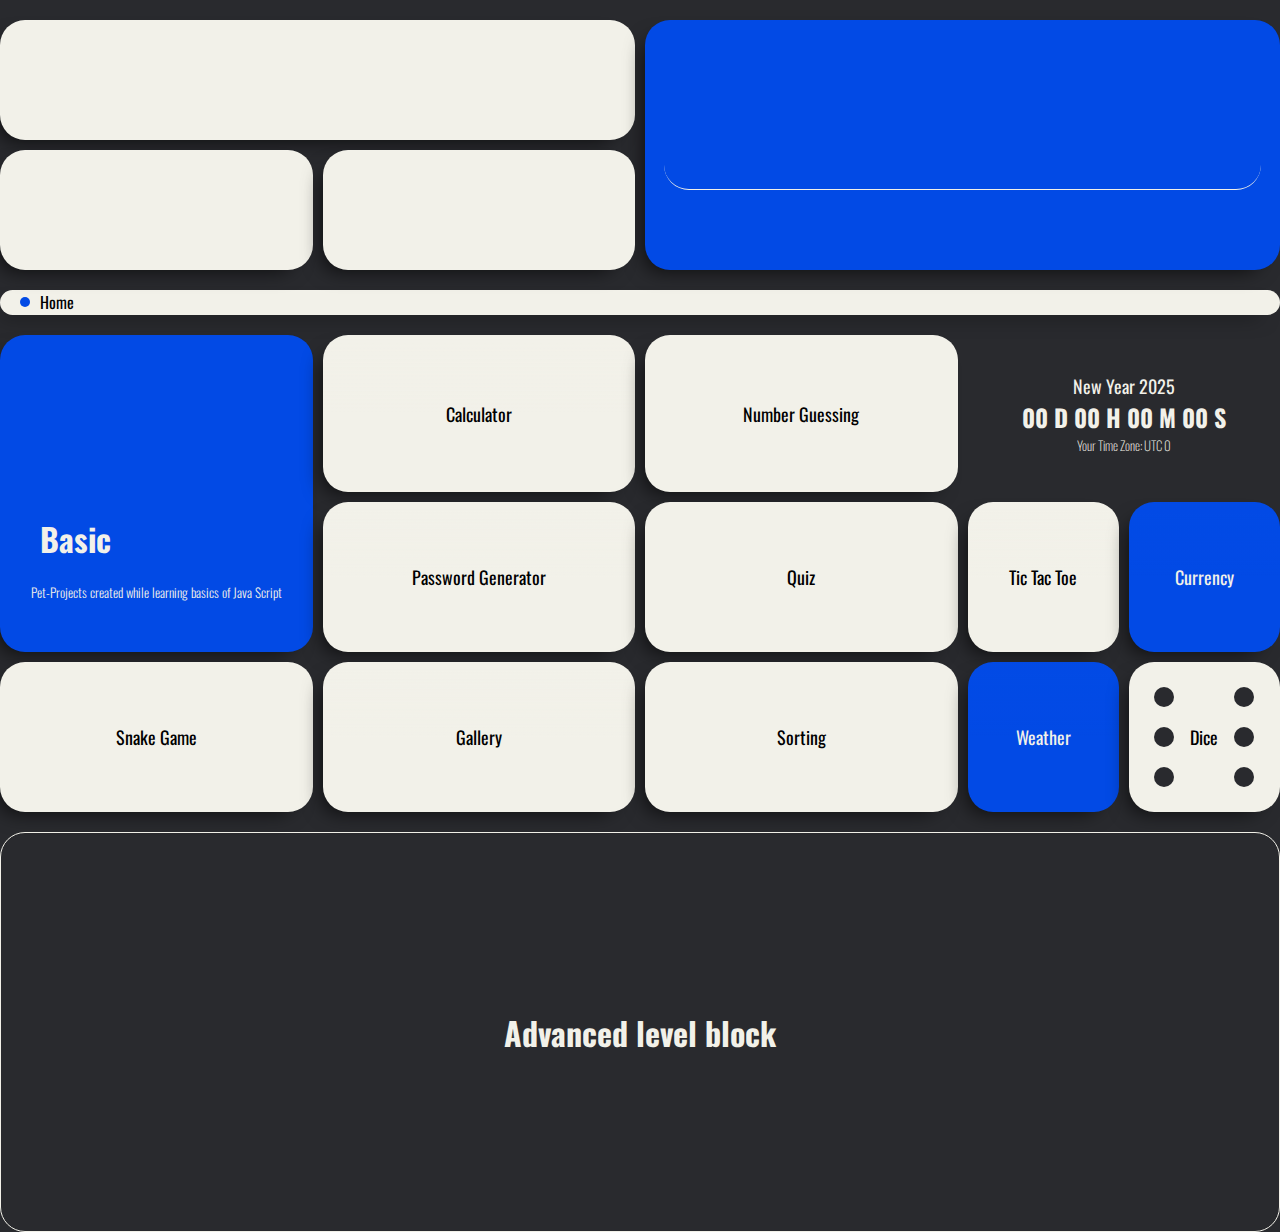
==== commit c7b2ad73: "Minor Fixes" ====
--- a/index.html
+++ b/index.html
@@ -7,6 +7,7 @@
     <link rel="preconnect" href="https://fonts.googleapis.com">
     <link rel="preconnect" href="https://fonts.gstatic.com" crossorigin>
     <link href="https://fonts.googleapis.com/css2?family=Oswald:wght@200..700&display=swap" rel="stylesheet">
+    <link rel="shortcut icon" href="images/js.png" type="image/x-icon">
     <title>JS World</title>
 </head>
 <body>
@@ -45,15 +46,14 @@
             <div class="basic__box card-element big card-blue">
                 <h3>Basic</h3>
                 <p>Pet-Projects created while learning basics of Java Script</p>
-                <a  href="/basic.html" class="bigLink"></a>
+                <a  href="basic.html" class="bigLink"></a>
             </div>
             <div class="basic__box card-element calculator">
-                <a href="/basic.html?calculator" class="basic__box-link"></a>
+                <a href="basic.html?calculator" class="basic__box-link"></a>
                 <p>Calculator</p>
-                <div class="bg-img"></div>
             </div>
             <div class="basic__box card-element numberGuessing">
-                <a href="/basic.html" class="basic__box-link"></a>
+                <a href="basic.html?numberGuessing" class="basic__box-link"></a>
                 <p>Number Guessing</p>
             </div>
             <div class="basic__box card-element card-blank">
@@ -70,35 +70,35 @@
                 </div>
             </div>
             <div class="basic__box card-element passwordGenerator">
-                <a href class="basic__box-link"></a>
+                <a href="basic.html?passwordGenerator" class="basic__box-link"></a>
                 <p>Password Generator</p>
             </div>
             <div class="basic__box card-element quiz">
-                <a href class="basic__box-link"></a>
+                <a href="basic.html?quiz"  class="basic__box-link"></a>
                 <p>Quiz</p>
             </div>
             <div class="basic__box card-element ticTacToe">
-                <a href class="basic__box-link"></a>
+                <a href="basic.html?ticTacToe" class="basic__box-link"></a>
                 <p>Tic Tac Toe</p>
             </div>
             <div class="basic__box card-element currency card-blue">
-                <a href class="basic__box-link"></a>
+                <a href="basic.html?currency" class="basic__box-link"></a>
                 <p>Currency</p>
             </div>
             <div class="basic__box card-element snakeGame">
-                <a href class="basic__box-link"></a>
+                <a href="basic.html?snakeGame" class="basic__box-link"></a>
                 <p>Snake Game</p>
             </div>
             <div class="basic__box card-element gallery">
-                <a href class="basic__box-link"></a>
+                <a href="basic.html?gallery" class="basic__box-link"></a>
                 <p>Gallery</p>
             </div>
             <div class="basic__box card-element sorting">
-                <a href class="basic__box-link"></a>
+                <a href="basic.html?sorting" class="basic__box-link"></a>
                 <p>Sorting</p>
             </div>
             <div class="basic__box card-element weather card-blue">
-                <a href class="basic__box-link"></a>
+                <a href="basic.html?weather" class="basic__box-link"></a>
                 <p>Weather</p>
             </div>
             <div class="basic__box card-element dice">
@@ -114,7 +114,7 @@
                     <div class="dice__point d8"></div>
                     <div class="dice__point d9"></div>
                 </div>
-                <script src="/scr/dice.js"></script>
+                <script src="scr/dice.js"></script>
             </div>
         </div>
 
--- a/styles/style.css
+++ b/styles/style.css
@@ -161,7 +161,6 @@
     user-select: none;
     overflow: hidden;
     font-size: large;
-    font-weight: 700;
 }
 
 .basic__box.big {
@@ -202,42 +201,42 @@
     z-index: 2;
 }
 
-.calculator {
+.basic__box.calculator {
     background-image: linear-gradient(rgba(216, 26, 26, 0) 0%, rgba(242, 241, 233, 1) 50%), 
     url(https://media.geeksforgeeks.org/wp-content/uploads/20230219213349/calculator.jpg);
     background-size: cover;
     background-position: center;
 }
 
-.numberGuessing {
+.basic__box.numberGuessing {
     background-image: linear-gradient(rgba(255, 255, 255, 0) 0%, rgba(242, 241, 233, 1) 50%), 
     url(https://op.ua/images/common/4/3/8/2/5ff2ff74acb12.png);
     background-size: cover;
     background-position: center;
 }
 
-.passwordGenerator {
+.basic__box.passwordGenerator {
     background-image: linear-gradient(rgba(255, 255, 255, 0) 0%, rgba(242, 241, 233, 1) 50%), 
     url(https://online.champlain.edu/sites/online/files/styles/width_1600/public/2021-08/blog_header-_when_is_a_password_good_-_1900x900.jpg?itok=SRx8bc9f);
     background-size: cover;
     background-position: center;
 }
 
-.quiz {
+.basic__box.quiz {
     background-image: linear-gradient(rgba(255, 255, 255, 0) 0%, rgba(242, 241, 233, 1) 50%), 
     url(https://thumbs.dreamstime.com/b/male-hand-holding-megaphone-quiz-time-speech-bubble-loudspeaker-banner-business-marketing-advertising-vector-125104939.jpg);
     background-size: cover;
     background-position: center;
 }
 
-.ticTacToe {
+.basic__box.ticTacToe {
     background-image: linear-gradient(rgba(255, 255, 255, 0) 0%, rgba(242, 241, 233, 1) 50%), 
     url(https://play-lh.googleusercontent.com/5ENdgpFsRhQt9y_ySp9UK_p-CL0TmhSwW5pKmmzzIW0OLFR3EvAtzAGm6c_IkkfgVg);
     background-size: cover;
     background-position: center;
 }
 
-.snakeGame {
+.basic__box.snakeGame {
     background-image: linear-gradient(rgba(255, 255, 255, 0) 0%, rgba(242, 241, 233, 1) 50%), 
     url(https://play-lh.googleusercontent.com/S9ZmNx5LYCj7h2IJZb0QqkXAGki6JRaMQ25ycKfrngDkNBA6jk7rM87YcAH1prV_OA);
     background-size: cover;
@@ -245,28 +244,28 @@
     background-position-y: 20%;
 }
 
-.gallery {
+.basic__box.gallery {
     background-image: linear-gradient(rgba(255, 255, 255, 0) 0%, rgba(242, 241, 233, 1) 50%), 
     url(https://onecms-res.cloudinary.com/image/upload/s--eMBxXhRK--/f_auto,q_auto/c_fill,g_auto,h_622,w_830/v1/tdy-migration/15073662-gallery-photo-interior-2-data.jpg?itok=NH_Jjwju);
     background-size: cover;
     background-position: center;
 }
 
-.sorting {
+.basic__box.sorting {
     background-image: linear-gradient(rgba(255, 255, 255, 0) 0%, rgba(242, 241, 233, 1) 50%), 
     url(https://www.crio.do/blog/content/images/2022/02/Sorting-Algorithms.png);
     background-size: cover;
     background-position: center;
 }
 
-.weather {
+.basic__box.weather {
     background-image: linear-gradient(rgba(255, 255, 255, 0) 0%, rgba(2, 74, 229, 1) 50%), 
     url(https://images.nationalgeographic.org/image/upload/t_edhub_resource_key_image/v1638886301/EducationHub/photos/lightning-bolts.jpg);
     background-size: cover;
     background-position: center;
 }
 
-.currency {
+.basic__box.currency {
     background-image: linear-gradient(rgba(255, 255, 255, 0) 0%, rgba(2, 74, 229, 1) 50%), 
     url(https://theraise.eu/wp-content/uploads/2023/08/shutterstock-367050494.jpg);
     background-size: cover;
@@ -384,4 +383,93 @@
     color: #F2F1E9;
     font-weight: 800;
     font-size: xx-large;    
+}
+
+.contentPage {
+    display: none;
+}
+
+.contentPage.active {
+    display: block;
+}
+
+.container__pages {
+    width: 100%;
+    display: grid;
+    gap: 7px;
+    grid-template-columns: 1fr 1fr 1fr 1fr 1fr;
+}
+
+.container__pages .page {
+    display: flex;
+    height: 60px;
+    min-width: 100px;
+    border-radius: 25px;
+    justify-content: center;
+    align-items: center;
+    position: relative;
+    text-align: center;
+    transition: .5s;
+    overflow: hidden;
+}
+
+.container__pages .page:hover {
+    background-color: #024ae5;
+    transition: .5s;
+    color: #F2F1E9;
+}
+
+@keyframes rotate {
+    0%   {transform: rotate(0deg);}
+    100% {transform: rotate(360deg);}
+}
+
+.page.active::before {
+    content: '';
+    padding-top: 100%;
+    width: 20%;
+    background-color: #F2F1E9;
+    animation-name: rotate;
+    animation-duration: 3s;
+    animation-iteration-count: infinite;
+    animation-timing-function: ease-in-out;
+    position: absolute;
+}
+
+.page.active::after {
+    content: '';
+    background-color: #024AE5;
+    inset: 2px;
+    position: absolute;
+    border-radius: 25px;
+    transition: 1s;
+}
+
+.page a {
+    inset: 0;
+    height: 100%;
+    width: 100%;
+    position: absolute;
+    z-index: 2;
+}
+
+.page p {
+    z-index: 1;
+}
+
+.page.active {
+    background-color: #024AE5;
+    color: #F2F1E9;
+    position: relative;
+}
+
+.block-one {
+    min-height: 400px;
+    width: 100%;
+    border: 1px solid #F2F1E9;
+    border-radius: 25px;
+    margin: 20px auto;
+    align-items: center;
+    justify-content: center;
+    display: flex;
 }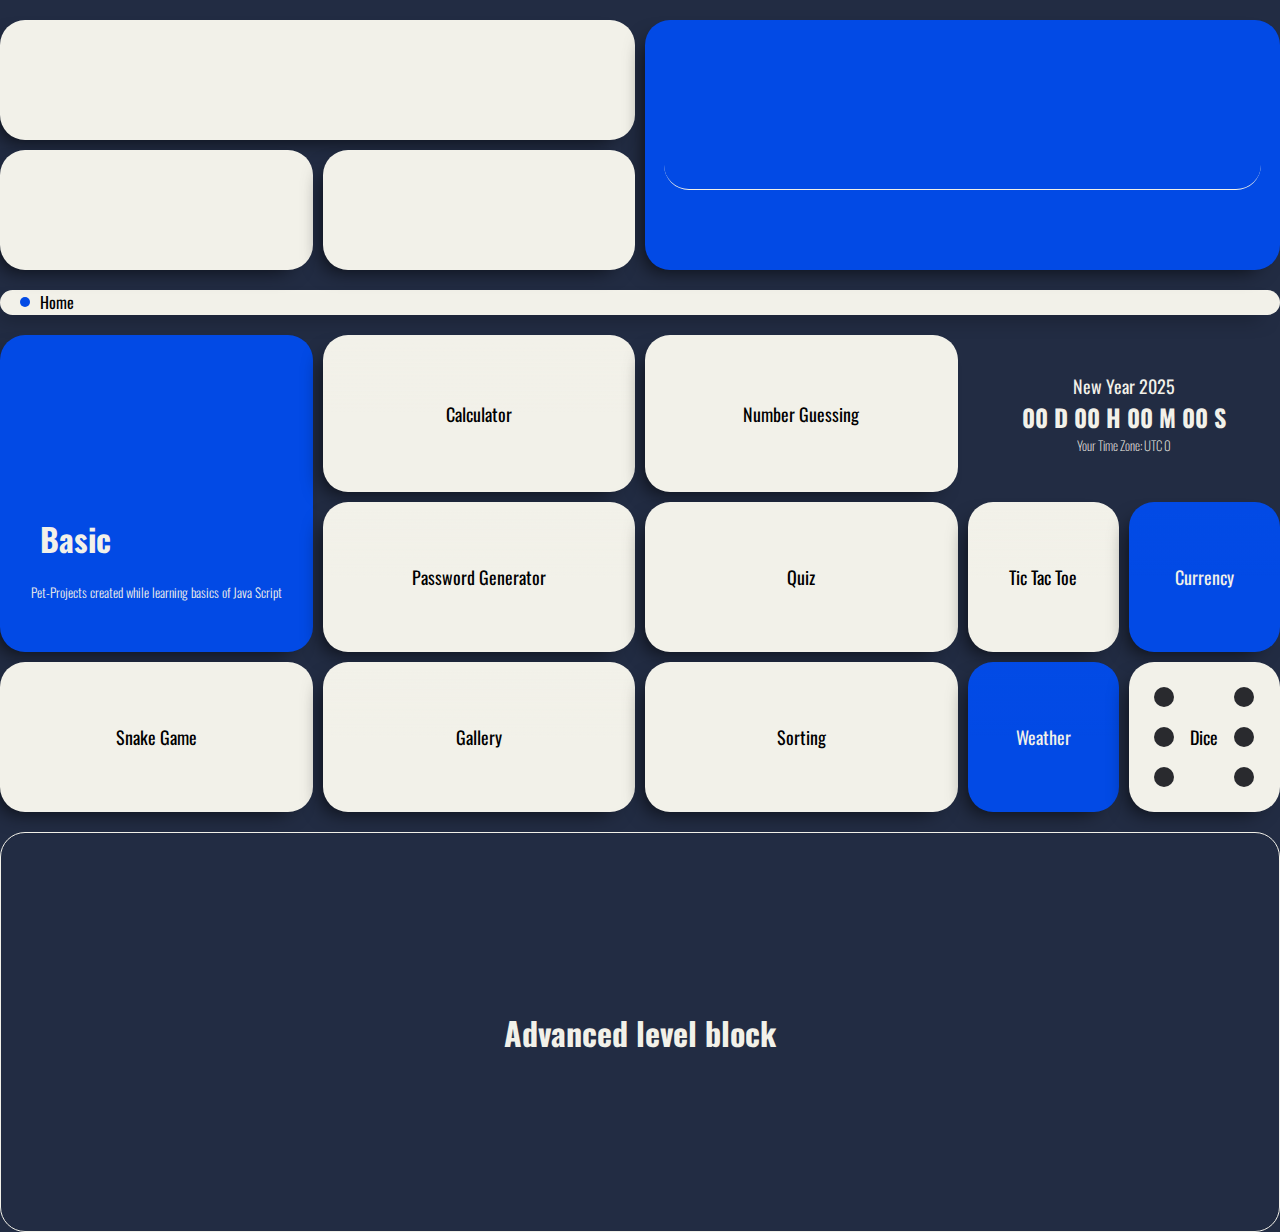
==== commit 45a5da36: "Minor Fixes" ====
--- a/index.html
+++ b/index.html
@@ -1,5 +1,6 @@
 <!DOCTYPE html>
 <html lang="en">
+
 <head>
     <meta charset="UTF-8">
     <meta name="viewport" content="width=device-width, initial-scale=1.0">
@@ -10,122 +11,124 @@
     <link rel="shortcut icon" href="images/js.png" type="image/x-icon">
     <title>JS World</title>
 </head>
+
 <body>
     <div class="wrapper">
-    <header>
-        <div class="header__grid">
-            <div class="header__element card-element">
+        <header>
+            <div class="header__grid">
+                <div class="header__element card-element">
 
-            </div>
-            <div class="header__element card-element card-blue">
-                <div class="chat">
-                    <div class="chat__screen">
+                </div>
+                <div class="header__element card-element card-blue">
+                    <div class="chat">
+                        <div class="chat__screen">
 
+                        </div>
+                        <input type="text" class="chat__name">
+                        <input type="text" class="chat__input">
                     </div>
-                    <input type="text" class="chat__name">
-                    <input type="text" class="chat__input">
+                </div>
+                <div class="header__element card-element">
+
+                </div>
+                <div class="header__element card-element">
+
                 </div>
             </div>
-            <div class="header__element card-element">
 
+            <div class="nav card-element">
+                <div class="nav__main">
+                    <a class="nav__element">Home</a>
+                </div>
             </div>
-            <div class="header__element card-element">
+        </header>
 
+        <div class="container">
+            <div class="basic">
+                <div class="basic__box card-element big card-blue">
+                    <h3>Basic</h3>
+                    <p>Pet-Projects created while learning basics of Java Script</p>
+                    <a href="basic.html" class="bigLink"></a>
+                </div>
+                <div class="basic__box card-element calculator">
+                    <a href="basic.html#calculator" class="basic__box-link"></a>
+                    <p>Calculator</p>
+                </div>
+                <div class="basic__box card-element numberGuessing">
+                    <a href="basic.html#numberGuessing" class="basic__box-link"></a>
+                    <p>Number Guessing</p>
+                </div>
+                <div class="basic__box card-element card-blank">
+                    <div id="timer">
+                        <p>New Year 2025</p>
+                        <div class="time-remaining">
+                            00 D 00 H 00 M 00 S
+                        </div>
+                        <div class="time-zone">
+                            Your time Zone UDS +2
+                        </div>
+
+                        <script src="scr/timer.js"></script>
+                    </div>
+                </div>
+                <div class="basic__box card-element passwordGenerator">
+                    <a href="basic.html#passwordGenerator" class="basic__box-link"></a>
+                    <p>Password Generator</p>
+                </div>
+                <div class="basic__box card-element quiz">
+                    <a href="basic.html#quiz" class="basic__box-link"></a>
+                    <p>Quiz</p>
+                </div>
+                <div class="basic__box card-element ticTacToe">
+                    <a href="basic.html#ticTacToe" class="basic__box-link"></a>
+                    <p>Tic Tac Toe</p>
+                </div>
+                <div class="basic__box card-element currency card-blue">
+                    <a href="basic.html#currency" class="basic__box-link"></a>
+                    <p>Currency</p>
+                </div>
+                <div class="basic__box card-element snakeGame">
+                    <a href="basic.html#snakeGame" class="basic__box-link"></a>
+                    <p>Snake Game</p>
+                </div>
+                <div class="basic__box card-element gallery">
+                    <a href="basic.html#gallery" class="basic__box-link"></a>
+                    <p>Gallery</p>
+                </div>
+                <div class="basic__box card-element sorting">
+                    <a href="basic.html#sorting" class="basic__box-link"></a>
+                    <p>Sorting</p>
+                </div>
+                <div class="basic__box card-element weather card-blue">
+                    <a href="basic.html#weather" class="basic__box-link"></a>
+                    <p>Weather</p>
+                </div>
+                <div class="basic__box card-element dice">
+                    <p>Dice</p>
+                    <div class="dice__points">
+                        <div class="dice__point d1"></div>
+                        <div class="dice__point d2"></div>
+                        <div class="dice__point d3"></div>
+                        <div class="dice__point d4"></div>
+                        <div class="dice__point d5"></div>
+                        <div class="dice__point d6"></div>
+                        <div class="dice__point d7"></div>
+                        <div class="dice__point d8"></div>
+                        <div class="dice__point d9"></div>
+                    </div>
+                    <script src="scr/dice.js"></script>
+                </div>
+            </div>
+
+            <div class="advanced">
+                <p>Advanced level block</p>
             </div>
         </div>
 
-        <div class="nav card-element">
-            <div class="nav__main">
-                <a class="nav__element">Home</a>
-            </div>
-        </div>
-    </header>
+        <div class="footer">
 
-    <div class="container">
-        <div class="basic">
-            <div class="basic__box card-element big card-blue">
-                <h3>Basic</h3>
-                <p>Pet-Projects created while learning basics of Java Script</p>
-                <a  href="basic.html" class="bigLink"></a>
-            </div>
-            <div class="basic__box card-element calculator">
-                <a href="basic.html?calculator" class="basic__box-link"></a>
-                <p>Calculator</p>
-            </div>
-            <div class="basic__box card-element numberGuessing">
-                <a href="basic.html?numberGuessing" class="basic__box-link"></a>
-                <p>Number Guessing</p>
-            </div>
-            <div class="basic__box card-element card-blank">
-                <div id="timer">
-                    <p>New Year 2025</p>
-                    <div class="time-remaining">
-                        00 D 00 H 00 M 00 S
-                    </div>
-                    <div class="time-zone">
-                        Your time Zone UDS +2
-                    </div>
-
-                    <script src="scr/timer.js"></script>
-                </div>
-            </div>
-            <div class="basic__box card-element passwordGenerator">
-                <a href="basic.html?passwordGenerator" class="basic__box-link"></a>
-                <p>Password Generator</p>
-            </div>
-            <div class="basic__box card-element quiz">
-                <a href="basic.html?quiz"  class="basic__box-link"></a>
-                <p>Quiz</p>
-            </div>
-            <div class="basic__box card-element ticTacToe">
-                <a href="basic.html?ticTacToe" class="basic__box-link"></a>
-                <p>Tic Tac Toe</p>
-            </div>
-            <div class="basic__box card-element currency card-blue">
-                <a href="basic.html?currency" class="basic__box-link"></a>
-                <p>Currency</p>
-            </div>
-            <div class="basic__box card-element snakeGame">
-                <a href="basic.html?snakeGame" class="basic__box-link"></a>
-                <p>Snake Game</p>
-            </div>
-            <div class="basic__box card-element gallery">
-                <a href="basic.html?gallery" class="basic__box-link"></a>
-                <p>Gallery</p>
-            </div>
-            <div class="basic__box card-element sorting">
-                <a href="basic.html?sorting" class="basic__box-link"></a>
-                <p>Sorting</p>
-            </div>
-            <div class="basic__box card-element weather card-blue">
-                <a href="basic.html?weather" class="basic__box-link"></a>
-                <p>Weather</p>
-            </div>
-            <div class="basic__box card-element dice">
-                <p>Dice</p>
-                <div class="dice__points">
-                    <div class="dice__point d1"></div>
-                    <div class="dice__point d2"></div>
-                    <div class="dice__point d3"></div>
-                    <div class="dice__point d4"></div>
-                    <div class="dice__point d5"></div>
-                    <div class="dice__point d6"></div>
-                    <div class="dice__point d7"></div>
-                    <div class="dice__point d8"></div>
-                    <div class="dice__point d9"></div>
-                </div>
-                <script src="scr/dice.js"></script>
-            </div>
-        </div>
-
-        <div class="advanced">
-            <p>Advanced level block</p>
         </div>
     </div>
+</body>
 
-    <div class="footer">
-
-    </div>
-    </div>
-</body>
 </html>--- a/styles/style.css
+++ b/styles/style.css
@@ -11,7 +11,7 @@
 }
 
 body {
-    background-color: #292A2E;
+    background-color: #222c43;
     background-repeat: no-repeat;
     background-size: cover; 
     background-attachment: fixed;
